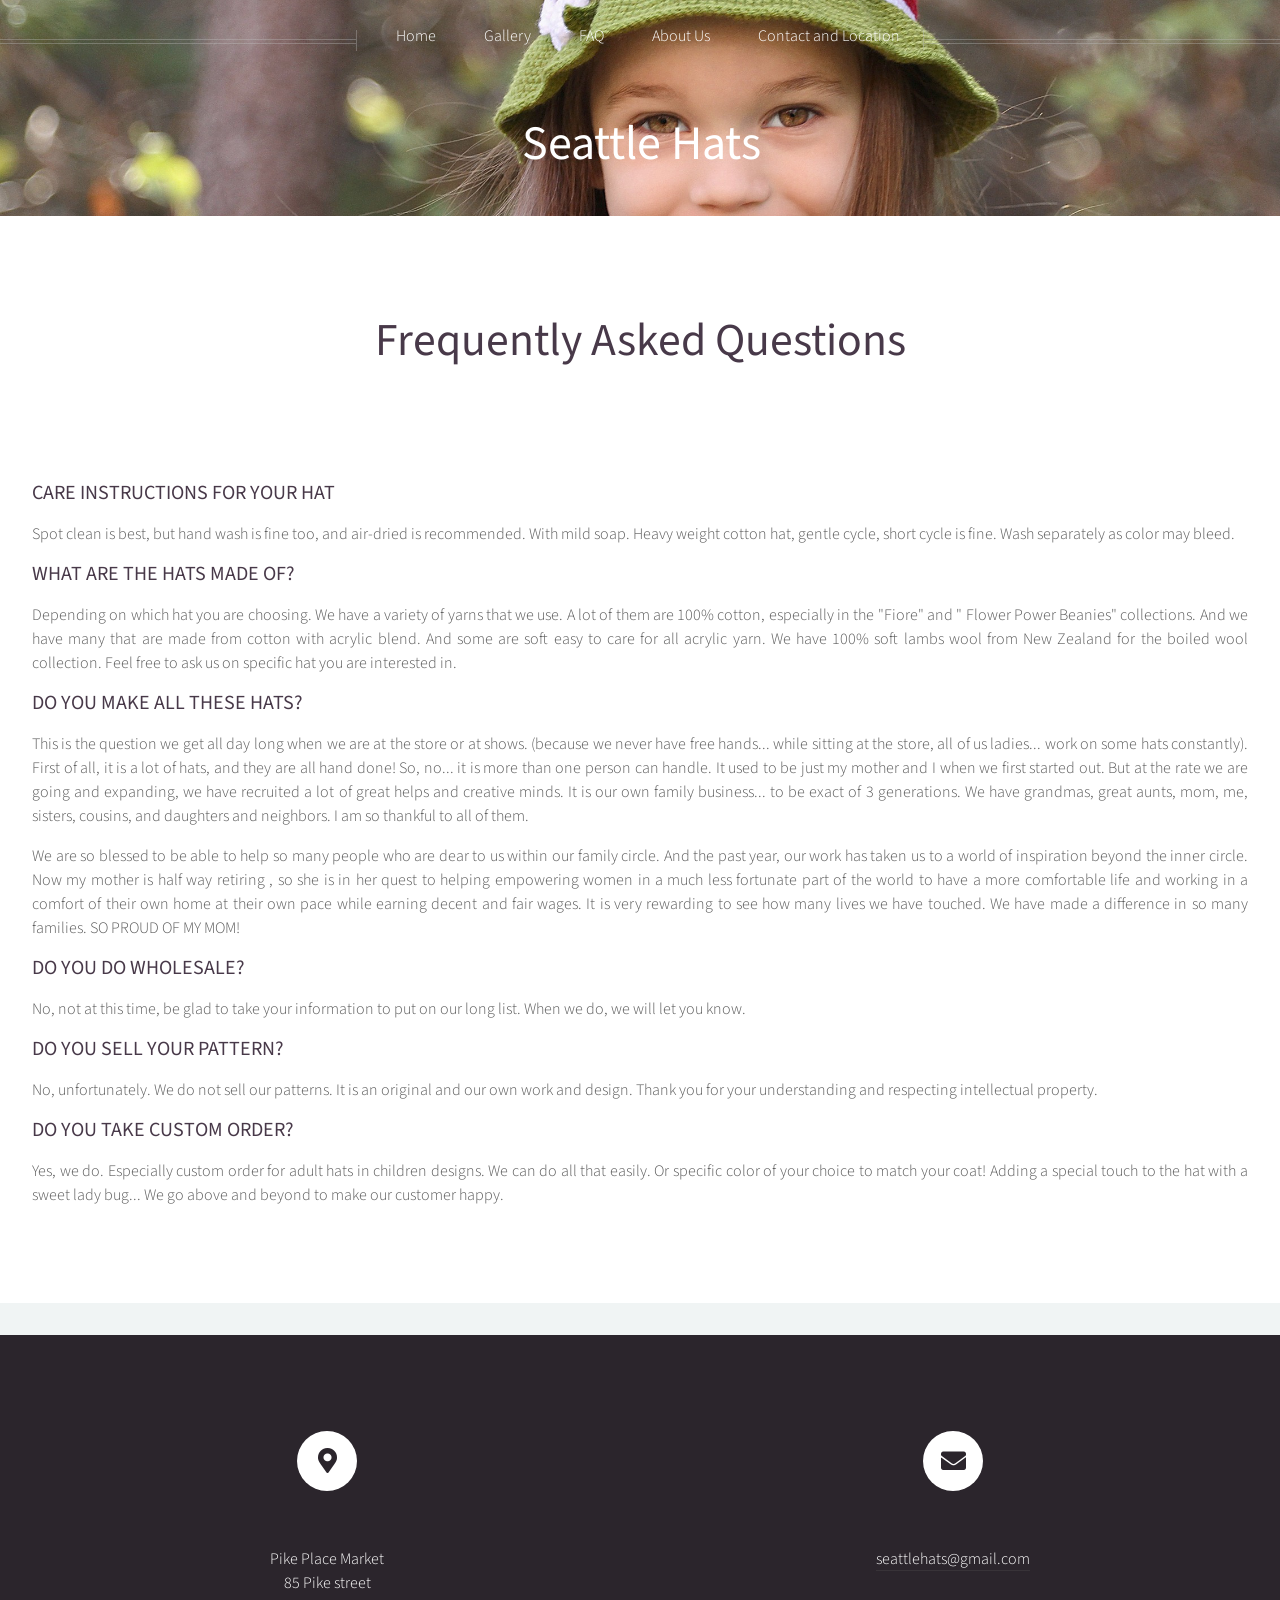
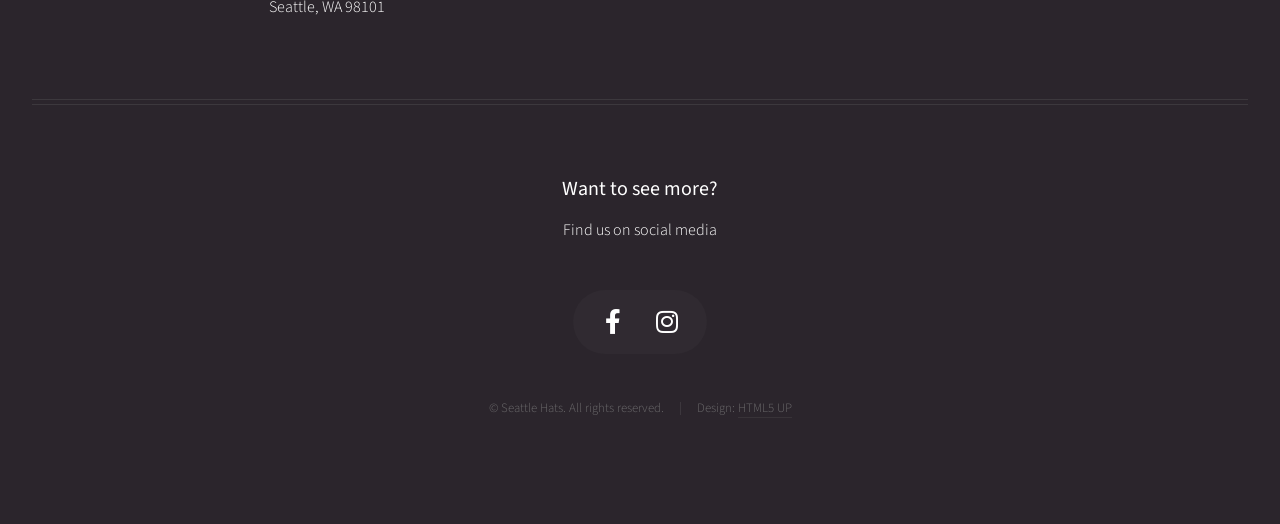
==== faq.html @ 7598eafd "New template" ====
<!DOCTYPE HTML>
<!--
	Helios by HTML5 UP
	html5up.net | @ajlkn
	Free for personal and commercial use under the CCA 3.0 license (html5up.net/license)
-->
<html>

<head>
	<title>Seattle Hats - FAQ</title>
	<meta charset="utf-8" />
	<meta name="viewport" content="width=device-width, initial-scale=1, user-scalable=no" />
	<link rel="stylesheet" href="assets/css/main.css" />
	<noscript>
		<link rel="stylesheet" href="assets/css/noscript.css" />
	</noscript>

	<!-- Facebook Open Graph -->
	<meta property="og:title" content="Seattle Hats" />
	<meta property="og:description"
		content="Small family-owned company that has specialized in crocheting since 1998. Each of our hats are hand made with much love and dedication." />
	<meta property="og:image" content="https://www.seattlehats.com/images/bac32f5ab15c0a27d87f4de7cf4391b8_fit.jpg" />
	<meta property="og:type" content="article" />
	<meta property="og:url" content="https://www.seattlehats.com/" />
</head>

<body class="no-sidebar is-preload">
	<div id="page-wrapper">

		<!-- Header -->
		<div id="header">

			<!-- Inner -->
			<div class="inner">
				<header>
					<h1><a href="index.html" id="logo">Seattle Hats</a></h1>
				</header>
			</div>

			<!-- Nav -->
			<nav id="nav">
				<ul>
					<li><a href="index.html">Home</a></li>
					<li><a href="index.html#gallery">Gallery</a></li>
					<li><a href="#">FAQ</a></li>
					<li><a href="index.html#about">About Us</a></li>
					<li><a href="index.html#contact">Contact and Location</a></li>
				</ul>
			</nav>

		</div>

		<!-- Main -->
		<div class="wrapper style1">

			<div class="container">
				<article id="main" class="special">
					<header>
						<h2><a href="#">Frequently Asked Questions</a></h2>
					</header>
					<a href="#" class="image featured"><img src="images/pic06.jpg" alt="" /></a>
					<section>
						<header>
							<h3>CARE INSTRUCTIONS FOR YOUR HAT</h3>
						</header>
						<p>
							Spot clean is best, but hand wash is fine too, and air-dried is recommended. With mild soap.
							Heavy weight cotton hat, gentle cycle, short cycle is fine. Wash separately as color may
							bleed.
						</p>

						<header>
							<h3>WHAT ARE THE HATS MADE OF?</h3>
						</header>
						<p>
							Depending on which hat you are choosing. We have a variety of yarns that we use. A lot of
							them are 100% cotton, especially in the "Fiore" and " Flower Power Beanies" collections. And
							we have many that are made from cotton with acrylic blend. And some are soft easy to care
							for all acrylic yarn. We have 100% soft lambs wool from New Zealand for the boiled wool
							collection. Feel free to ask us on specific hat you are interested in.
						</p>

						<header>
							<h3>
								DO YOU MAKE ALL THESE HATS?
							</h3>
						</header>
						<p>
							This is the question we get all day long when we are at the store or at shows. (because
							we never have free hands... while sitting at the store, all of us ladies... work on some
							hats constantly). First of all, it is a lot of hats, and they are all hand done! So,
							no... it is more than one person can handle. It used to be just my mother and I when we
							first started out. But at the rate we are going and expanding, we have recruited a lot
							of great helps and creative minds. It is our own family business... to be exact of 3
							generations. We have grandmas, great aunts, mom, me, sisters, cousins, and daughters and
							neighbors. I am so thankful to all of them.
						</p><p>
							We are so blessed to be able to help so many people who are dear to us within our family
							circle. And the past year, our work has taken us to a world of inspiration beyond the
							inner circle. Now my mother is half way retiring , so she is in her quest to helping
							empowering women in a much less fortunate part of the world to have a more comfortable
							life and working in a comfort of their own home at their own pace while earning decent
							and fair wages. It is very rewarding to see how many lives we have touched. We have made
							a difference in so many families. SO PROUD OF MY MOM!
						</p>

						<header>
							<h3>

								DO YOU DO WHOLESALE?
							</h3>
						</header>
						<p>
							No, not at this time, be glad to take your information to put on our long list. When
							we do, we will let you know.
						</p>

						<header>
							<h3>
								DO YOU SELL YOUR PATTERN?
							</h3>
						</header>
						<p>
							No, unfortunately. We do not sell our patterns. It is an original and our own
							work and design. Thank you for your understanding and respecting intellectual
							property.
						</p>

						<header>
							<h3>
								DO YOU TAKE CUSTOM ORDER?
							</h3>
						</header>
						<p>
							Yes, we do. Especially custom order for adult hats in children designs. We
							can do all that easily. Or specific color of your choice to match your coat!
							Adding a special touch to the hat with a sweet lady bug... We go above and
							beyond to make our customer happy.
						</p>
					</section>
				</article>
			</div>
		</div>

		<!-- Footer -->
				<div id="footer">
					<div class="container" id="contact">

						<div class="row">

							<!-- Tweets -->
								<section class="col-6 col-12-mobile">
									<header>
										<h2 class="icon solid fa-map-marker-alt circled"><span class="label">Location</span></h2>
									</header>
									<div style="text-align: center;">Pike Place Market<br/>
									85 Pike street<br/>
									Seattle, WA 98101</div>
								</section>

							<!-- Posts -->
								<section class="col-6 col-12-mobile">
									<header>
										<h2 class="icon solid fa-envelope circled"><span class="label">Email</span></h2>
									</header>
									<div style="text-align: center;"><a href="mailto:seattlehats@gmail.com">seattlehats@gmail.com</a></div>
								</section>


						</div>
						<hr />
						<div class="row">
							<div class="col-12">

								<!-- Contact -->
									<section class="contact">
										<header>
											<h3>Want to see more?</h3>
										</header>
										<p>Find us on social media</p>
										<ul class="icons">
											<li><a href="https://www.facebook.com/seattlehats" target="_blank" class="icon brands fa-facebook-f"><span class="label">Facebook</span></a></li>
											<li><a href="https://www.instagram.com/seattlehats" target="_blank" class="icon brands fa-instagram"><span class="label">Instagram</span></a></li>
										</ul>
									</section>

								<!-- Copyright -->
									<div class="copyright">
										<ul class="menu">
											<li>&copy; Seattle Hats. All rights reserved.</li><li>Design: <a href="http://html5up.net">HTML5 UP</a></li>
										</ul>
									</div>

							</div>

						</div>
					</div>
				</div>
	</div>

	<!-- Scripts -->
	<script src="assets/js/jquery.min.js"></script>
	<script src="assets/js/jquery.dropotron.min.js"></script>
	<script src="assets/js/jquery.scrolly.min.js"></script>
	<script src="assets/js/jquery.scrollex.min.js"></script>
	<script src="assets/js/browser.min.js"></script>
	<script src="assets/js/breakpoints.min.js"></script>
	<script src="assets/js/util.js"></script>
	<script src="assets/js/main.js"></script>

</body>

</html>
---- assets/css/main.css ----
@import url("https://fonts.googleapis.com/css?family=Source+Sans+Pro:300,300italic,400,400italic,600");
@import url("fontawesome-all.min.css");

/*
	Helios by HTML5 UP
	html5up.net | @ajlkn
	Free for personal and commercial use under the CCA 3.0 license (html5up.net/license)
*/

html, body, div, span, applet, object,
iframe, h1, h2, h3, h4, h5, h6, p, blockquote,
pre, a, abbr, acronym, address, big, cite,
code, del, dfn, em, img, ins, kbd, q, s, samp,
small, strike, strong, sub, sup, tt, var, b,
u, i, center, dl, dt, dd, ol, ul, li, fieldset,
form, label, legend, table, caption, tbody,
tfoot, thead, tr, th, td, article, aside,
canvas, details, embed, figure, figcaption,
footer, header, hgroup, menu, nav, output, ruby,
section, summary, time, mark, audio, video {
	margin: 0;
	padding: 0;
	border: 0;
	font-size: 100%;
	font: inherit;
	vertical-align: baseline;}

article, aside, details, figcaption, figure,
footer, header, hgroup, menu, nav, section {
	display: block;}

body {
	line-height: 1;
}

ol, ul {
	list-style: none;
}

blockquote, q {
	quotes: none;
}

	blockquote:before, blockquote:after, q:before, q:after {
		content: '';
		content: none;
	}

table {
	border-collapse: collapse;
	border-spacing: 0;
}

body {
	-webkit-text-size-adjust: none;
}

mark {
	background-color: transparent;
	color: inherit;
}

input::-moz-focus-inner {
	border: 0;
	padding: 0;
}

input, select, textarea {
	-moz-appearance: none;
	-webkit-appearance: none;
	-ms-appearance: none;
	appearance: none;
}

/* Basic */

	html {
		box-sizing: border-box;
	}

	*, *:before, *:after {
		box-sizing: inherit;
	}

	body {
		background: #f0f4f4;
		color: #5b5b5b;
		font-size: 15pt;
		line-height: 1.85em;
		font-family: 'Source Sans Pro', sans-serif;
		font-weight: 300;
	}

		body.is-preload *, body.is-preload *:before, body.is-preload *:after {
			-moz-animation: none !important;
			-webkit-animation: none !important;
			-ms-animation: none !important;
			animation: none !important;
			-moz-transition: none !important;
			-webkit-transition: none !important;
			-ms-transition: none !important;
			transition: none !important;
		}

	input, textarea, select {
		font-size: 15pt;
		line-height: 1.85em;
		font-family: 'Source Sans Pro', sans-serif;
		font-weight: 300;
	}

	h1, h2, h3, h4, h5, h6 {
		font-weight: 400;
		color: #483949;
		line-height: 1.25em;
	}

	h1 a, h2 a, h3 a, h4 a, h5 a, h6 a {
		color: inherit;
		text-decoration: none;
		border-bottom-color: transparent;
	}

	h1 strong, h2 strong, h3 strong, h4 strong, h5 strong, h6 strong {
		font-weight: 600;
	}

	h2 {
		font-size: 2.85em;
	}

	h3 {
		font-size: 1.25em;
	}

	h4 {
		font-size: 1em;
		margin: 0 0 0.25em 0;
	}

	strong, b {
		font-weight: 400;
		color: #483949;
	}

	em, i {
		font-style: italic;
	}

	a {
		color: inherit;
		border-bottom: solid 1px rgba(128, 128, 128, 0.15);
		text-decoration: none;
		-moz-transition: background-color 0.35s ease-in-out, color 0.35s ease-in-out, border-bottom-color 0.35s ease-in-out;
		-webkit-transition: background-color 0.35s ease-in-out, color 0.35s ease-in-out, border-bottom-color 0.35s ease-in-out;
		-ms-transition: background-color 0.35s ease-in-out, color 0.35s ease-in-out, border-bottom-color 0.35s ease-in-out;
		transition: background-color 0.35s ease-in-out, color 0.35s ease-in-out, border-bottom-color 0.35s ease-in-out;
	}

		a:hover {
			color: #ef8376;
			border-bottom-color: transparent;
		}

	sub {
		position: relative;
		top: 0.5em;
		font-size: 0.8em;
	}

	sup {
		position: relative;
		top: -0.5em;
		font-size: 0.8em;
	}

	blockquote {
		border-left: solid 0.5em #ddd;
		padding: 1em 0 1em 2em;
		font-style: italic;
	}

	p, ul, ol, dl, table {
		margin-bottom: 1em;
	}

	p {
		text-align: justify;
	}

	br.clear {
		clear: both;
	}

	hr {
		position: relative;
		display: block;
		border: 0;
		top: 4.5em;
		margin-bottom: 9em;
		height: 6px;
		border-top: solid 1px rgba(128, 128, 128, 0.2);
		border-bottom: solid 1px rgba(128, 128, 128, 0.2);
	}

		hr:before, hr:after {
			content: '';
			position: absolute;
			top: -8px;
			display: block;
			width: 1px;
			height: 21px;
			background: rgba(128, 128, 128, 0.2);
		}

		hr:before {
			left: -1px;
		}

		hr:after {
			right: -1px;
		}

	.timestamp {
		color: rgba(128, 128, 128, 0.75);
		font-size: 0.8em;
	}

/* Container */

	.container {
		margin: 0 auto;
		max-width: 100%;
		width: 1400px;
	}

		@media screen and (max-width: 1680px) {

			.container {
				width: 1200px;
			}

		}

		@media screen and (max-width: 1280px) {

			.container {
				width: 100%;
			}

		}

		@media screen and (max-width: 960px) {

			.container {
				width: 100%;
			}

		}

		@media screen and (max-width: 840px) {

			.container {
				width: 100%;
			}

		}

		@media screen and (max-width: 736px) {

			.container {
				width: 100%;
			}

		}

/* Row */

	.row {
		display: flex;
		flex-wrap: wrap;
		box-sizing: border-box;
		align-items: stretch;
	}

		.row > * {
			box-sizing: border-box;
		}

		.row.gtr-uniform > * > :last-child {
			margin-bottom: 0;
		}

		.row.aln-left {
			justify-content: flex-start;
		}

		.row.aln-center {
			justify-content: center;
		}

		.row.aln-right {
			justify-content: flex-end;
		}

		.row.aln-top {
			align-items: flex-start;
		}

		.row.aln-middle {
			align-items: center;
		}

		.row.aln-bottom {
			align-items: flex-end;
		}

		.row > .imp {
			order: -1;
		}

		.row > .col-1 {
			width: 8.33333%;
		}

		.row > .off-1 {
			margin-left: 8.33333%;
		}

		.row > .col-2 {
			width: 16.66667%;
		}

		.row > .off-2 {
			margin-left: 16.66667%;
		}

		.row > .col-3 {
			width: 25%;
		}

		.row > .off-3 {
			margin-left: 25%;
		}

		.row > .col-4 {
			width: 33.33333%;
		}

		.row > .off-4 {
			margin-left: 33.33333%;
		}

		.row > .col-5 {
			width: 41.66667%;
		}

		.row > .off-5 {
			margin-left: 41.66667%;
		}

		.row > .col-6 {
			width: 50%;
		}

		.row > .off-6 {
			margin-left: 50%;
		}

		.row > .col-7 {
			width: 58.33333%;
		}

		.row > .off-7 {
			margin-left: 58.33333%;
		}

		.row > .col-8 {
			width: 66.66667%;
		}

		.row > .off-8 {
			margin-left: 66.66667%;
		}

		.row > .col-9 {
			width: 75%;
		}

		.row > .off-9 {
			margin-left: 75%;
		}

		.row > .col-10 {
			width: 83.33333%;
		}

		.row > .off-10 {
			margin-left: 83.33333%;
		}

		.row > .col-11 {
			width: 91.66667%;
		}

		.row > .off-11 {
			margin-left: 91.66667%;
		}

		.row > .col-12 {
			width: 100%;
		}

		.row > .off-12 {
			margin-left: 100%;
		}

		.row.gtr-0 {
			margin-top: 0px;
			margin-left: 0px;
		}

			.row.gtr-0 > * {
				padding: 0px 0 0 0px;
			}

			.row.gtr-0.gtr-uniform {
				margin-top: 0px;
			}

				.row.gtr-0.gtr-uniform > * {
					padding-top: 0px;
				}

		.row.gtr-25 {
			margin-top: -10px;
			margin-left: -10px;
		}

			.row.gtr-25 > * {
				padding: 10px 0 0 10px;
			}

			.row.gtr-25.gtr-uniform {
				margin-top: -10px;
			}

				.row.gtr-25.gtr-uniform > * {
					padding-top: 10px;
				}

		.row.gtr-50 {
			margin-top: -20px;
			margin-left: -20px;
		}

			.row.gtr-50 > * {
				padding: 20px 0 0 20px;
			}

			.row.gtr-50.gtr-uniform {
				margin-top: -20px;
			}

				.row.gtr-50.gtr-uniform > * {
					padding-top: 20px;
				}

		.row {
			margin-top: -40px;
			margin-left: -40px;
		}

			.row > * {
				padding: 40px 0 0 40px;
			}

			.row.gtr-uniform {
				margin-top: -40px;
			}

				.row.gtr-uniform > * {
					padding-top: 40px;
				}

		.row.gtr-150 {
			margin-top: -60px;
			margin-left: -60px;
		}

			.row.gtr-150 > * {
				padding: 60px 0 0 60px;
			}

			.row.gtr-150.gtr-uniform {
				margin-top: -60px;
			}

				.row.gtr-150.gtr-uniform > * {
					padding-top: 60px;
				}

		.row.gtr-200 {
			margin-top: -80px;
			margin-left: -80px;
		}

			.row.gtr-200 > * {
				padding: 80px 0 0 80px;
			}

			.row.gtr-200.gtr-uniform {
				margin-top: -80px;
			}

				.row.gtr-200.gtr-uniform > * {
					padding-top: 80px;
				}

		@media screen and (max-width: 1680px) {

			.row {
				display: flex;
				flex-wrap: wrap;
				box-sizing: border-box;
				align-items: stretch;
			}

				.row > * {
					box-sizing: border-box;
				}

				.row.gtr-uniform > * > :last-child {
					margin-bottom: 0;
				}

				.row.aln-left {
					justify-content: flex-start;
				}

				.row.aln-center {
					justify-content: center;
				}

				.row.aln-right {
					justify-content: flex-end;
				}

				.row.aln-top {
					align-items: flex-start;
				}

				.row.aln-middle {
					align-items: center;
				}

				.row.aln-bottom {
					align-items: flex-end;
				}

				.row > .imp-wide {
					order: -1;
				}

				.row > .col-1-wide {
					width: 8.33333%;
				}

				.row > .off-1-wide {
					margin-left: 8.33333%;
				}

				.row > .col-2-wide {
					width: 16.66667%;
				}

				.row > .off-2-wide {
					margin-left: 16.66667%;
				}

				.row > .col-3-wide {
					width: 25%;
				}

				.row > .off-3-wide {
					margin-left: 25%;
				}

				.row > .col-4-wide {
					width: 33.33333%;
				}

				.row > .off-4-wide {
					margin-left: 33.33333%;
				}

				.row > .col-5-wide {
					width: 41.66667%;
				}

				.row > .off-5-wide {
					margin-left: 41.66667%;
				}

				.row > .col-6-wide {
					width: 50%;
				}

				.row > .off-6-wide {
					margin-left: 50%;
				}

				.row > .col-7-wide {
					width: 58.33333%;
				}

				.row > .off-7-wide {
					margin-left: 58.33333%;
				}

				.row > .col-8-wide {
					width: 66.66667%;
				}

				.row > .off-8-wide {
					margin-left: 66.66667%;
				}

				.row > .col-9-wide {
					width: 75%;
				}

				.row > .off-9-wide {
					margin-left: 75%;
				}

				.row > .col-10-wide {
					width: 83.33333%;
				}

				.row > .off-10-wide {
					margin-left: 83.33333%;
				}

				.row > .col-11-wide {
					width: 91.66667%;
				}

				.row > .off-11-wide {
					margin-left: 91.66667%;
				}

				.row > .col-12-wide {
					width: 100%;
				}

				.row > .off-12-wide {
					margin-left: 100%;
				}

				.row.gtr-0 {
					margin-top: 0px;
					margin-left: 0px;
				}

					.row.gtr-0 > * {
						padding: 0px 0 0 0px;
					}

					.row.gtr-0.gtr-uniform {
						margin-top: 0px;
					}

						.row.gtr-0.gtr-uniform > * {
							padding-top: 0px;
						}

				.row.gtr-25 {
					margin-top: -10px;
					margin-left: -10px;
				}

					.row.gtr-25 > * {
						padding: 10px 0 0 10px;
					}

					.row.gtr-25.gtr-uniform {
						margin-top: -10px;
					}

						.row.gtr-25.gtr-uniform > * {
							padding-top: 10px;
						}

				.row.gtr-50 {
					margin-top: -20px;
					margin-left: -20px;
				}

					.row.gtr-50 > * {
						padding: 20px 0 0 20px;
					}

					.row.gtr-50.gtr-uniform {
						margin-top: -20px;
					}

						.row.gtr-50.gtr-uniform > * {
							padding-top: 20px;
						}

				.row {
					margin-top: -40px;
					margin-left: -40px;
				}

					.row > * {
						padding: 40px 0 0 40px;
					}

					.row.gtr-uniform {
						margin-top: -40px;
					}

						.row.gtr-uniform > * {
							padding-top: 40px;
						}

				.row.gtr-150 {
					margin-top: -60px;
					margin-left: -60px;
				}

					.row.gtr-150 > * {
						padding: 60px 0 0 60px;
					}

					.row.gtr-150.gtr-uniform {
						margin-top: -60px;
					}

						.row.gtr-150.gtr-uniform > * {
							padding-top: 60px;
						}

				.row.gtr-200 {
					margin-top: -80px;
					margin-left: -80px;
				}

					.row.gtr-200 > * {
						padding: 80px 0 0 80px;
					}

					.row.gtr-200.gtr-uniform {
						margin-top: -80px;
					}

						.row.gtr-200.gtr-uniform > * {
							padding-top: 80px;
						}

		}

		@media screen and (max-width: 1280px) {

			.row {
				display: flex;
				flex-wrap: wrap;
				box-sizing: border-box;
				align-items: stretch;
			}

				.row > * {
					box-sizing: border-box;
				}

				.row.gtr-uniform > * > :last-child {
					margin-bottom: 0;
				}

				.row.aln-left {
					justify-content: flex-start;
				}

				.row.aln-center {
					justify-content: center;
				}

				.row.aln-right {
					justify-content: flex-end;
				}

				.row.aln-top {
					align-items: flex-start;
				}

				.row.aln-middle {
					align-items: center;
				}

				.row.aln-bottom {
					align-items: flex-end;
				}

				.row > .imp-normal {
					order: -1;
				}

				.row > .col-1-normal {
					width: 8.33333%;
				}

				.row > .off-1-normal {
					margin-left: 8.33333%;
				}

				.row > .col-2-normal {
					width: 16.66667%;
				}

				.row > .off-2-normal {
					margin-left: 16.66667%;
				}

				.row > .col-3-normal {
					width: 25%;
				}

				.row > .off-3-normal {
					margin-left: 25%;
				}

				.row > .col-4-normal {
					width: 33.33333%;
				}

				.row > .off-4-normal {
					margin-left: 33.33333%;
				}

				.row > .col-5-normal {
					width: 41.66667%;
				}

				.row > .off-5-normal {
					margin-left: 41.66667%;
				}

				.row > .col-6-normal {
					width: 50%;
				}

				.row > .off-6-normal {
					margin-left: 50%;
				}

				.row > .col-7-normal {
					width: 58.33333%;
				}

				.row > .off-7-normal {
					margin-left: 58.33333%;
				}

				.row > .col-8-normal {
					width: 66.66667%;
				}

				.row > .off-8-normal {
					margin-left: 66.66667%;
				}

				.row > .col-9-normal {
					width: 75%;
				}

				.row > .off-9-normal {
					margin-left: 75%;
				}

				.row > .col-10-normal {
					width: 83.33333%;
				}

				.row > .off-10-normal {
					margin-left: 83.33333%;
				}

				.row > .col-11-normal {
					width: 91.66667%;
				}

				.row > .off-11-normal {
					margin-left: 91.66667%;
				}

				.row > .col-12-normal {
					width: 100%;
				}

				.row > .off-12-normal {
					margin-left: 100%;
				}

				.row.gtr-0 {
					margin-top: 0px;
					margin-left: 0px;
				}

					.row.gtr-0 > * {
						padding: 0px 0 0 0px;
					}

					.row.gtr-0.gtr-uniform {
						margin-top: 0px;
					}

						.row.gtr-0.gtr-uniform > * {
							padding-top: 0px;
						}

				.row.gtr-25 {
					margin-top: -9px;
					margin-left: -9px;
				}

					.row.gtr-25 > * {
						padding: 9px 0 0 9px;
					}

					.row.gtr-25.gtr-uniform {
						margin-top: -9px;
					}

						.row.gtr-25.gtr-uniform > * {
							padding-top: 9px;
						}

				.row.gtr-50 {
					margin-top: -18px;
					margin-left: -18px;
				}

					.row.gtr-50 > * {
						padding: 18px 0 0 18px;
					}

					.row.gtr-50.gtr-uniform {
						margin-top: -18px;
					}

						.row.gtr-50.gtr-uniform > * {
							padding-top: 18px;
						}

				.row {
					margin-top: -36px;
					margin-left: -36px;
				}

					.row > * {
						padding: 36px 0 0 36px;
					}

					.row.gtr-uniform {
						margin-top: -36px;
					}

						.row.gtr-uniform > * {
							padding-top: 36px;
						}

				.row.gtr-150 {
					margin-top: -54px;
					margin-left: -54px;
				}

					.row.gtr-150 > * {
						padding: 54px 0 0 54px;
					}

					.row.gtr-150.gtr-uniform {
						margin-top: -54px;
					}

						.row.gtr-150.gtr-uniform > * {
							padding-top: 54px;
						}

				.row.gtr-200 {
					margin-top: -72px;
					margin-left: -72px;
				}

					.row.gtr-200 > * {
						padding: 72px 0 0 72px;
					}

					.row.gtr-200.gtr-uniform {
						margin-top: -72px;
					}

						.row.gtr-200.gtr-uniform > * {
							padding-top: 72px;
						}

		}

		@media screen and (max-width: 960px) {

			.row {
				display: flex;
				flex-wrap: wrap;
				box-sizing: border-box;
				align-items: stretch;
			}

				.row > * {
					box-sizing: border-box;
				}

				.row.gtr-uniform > * > :last-child {
					margin-bottom: 0;
				}

				.row.aln-left {
					justify-content: flex-start;
				}

				.row.aln-center {
					justify-content: center;
				}

				.row.aln-right {
					justify-content: flex-end;
				}

				.row.aln-top {
					align-items: flex-start;
				}

				.row.aln-middle {
					align-items: center;
				}

				.row.aln-bottom {
					align-items: flex-end;
				}

				.row > .imp-narrow {
					order: -1;
				}

				.row > .col-1-narrow {
					width: 8.33333%;
				}

				.row > .off-1-narrow {
					margin-left: 8.33333%;
				}

				.row > .col-2-narrow {
					width: 16.66667%;
				}

				.row > .off-2-narrow {
					margin-left: 16.66667%;
				}

				.row > .col-3-narrow {
					width: 25%;
				}

				.row > .off-3-narrow {
					margin-left: 25%;
				}

				.row > .col-4-narrow {
					width: 33.33333%;
				}

				.row > .off-4-narrow {
					margin-left: 33.33333%;
				}

				.row > .col-5-narrow {
					width: 41.66667%;
				}

				.row > .off-5-narrow {
					margin-left: 41.66667%;
				}

				.row > .col-6-narrow {
					width: 50%;
				}

				.row > .off-6-narrow {
					margin-left: 50%;
				}

				.row > .col-7-narrow {
					width: 58.33333%;
				}

				.row > .off-7-narrow {
					margin-left: 58.33333%;
				}

				.row > .col-8-narrow {
					width: 66.66667%;
				}

				.row > .off-8-narrow {
					margin-left: 66.66667%;
				}

				.row > .col-9-narrow {
					width: 75%;
				}

				.row > .off-9-narrow {
					margin-left: 75%;
				}

				.row > .col-10-narrow {
					width: 83.33333%;
				}

				.row > .off-10-narrow {
					margin-left: 83.33333%;
				}

				.row > .col-11-narrow {
					width: 91.66667%;
				}

				.row > .off-11-narrow {
					margin-left: 91.66667%;
				}

				.row > .col-12-narrow {
					width: 100%;
				}

				.row > .off-12-narrow {
					margin-left: 100%;
				}

				.row.gtr-0 {
					margin-top: 0px;
					margin-left: 0px;
				}

					.row.gtr-0 > * {
						padding: 0px 0 0 0px;
					}

					.row.gtr-0.gtr-uniform {
						margin-top: 0px;
					}

						.row.gtr-0.gtr-uniform > * {
							padding-top: 0px;
						}

				.row.gtr-25 {
					margin-top: -8px;
					margin-left: -8px;
				}

					.row.gtr-25 > * {
						padding: 8px 0 0 8px;
					}

					.row.gtr-25.gtr-uniform {
						margin-top: -8px;
					}

						.row.gtr-25.gtr-uniform > * {
							padding-top: 8px;
						}

				.row.gtr-50 {
					margin-top: -16px;
					margin-left: -16px;
				}

					.row.gtr-50 > * {
						padding: 16px 0 0 16px;
					}

					.row.gtr-50.gtr-uniform {
						margin-top: -16px;
					}

						.row.gtr-50.gtr-uniform > * {
							padding-top: 16px;
						}

				.row {
					margin-top: -32px;
					margin-left: -32px;
				}

					.row > * {
						padding: 32px 0 0 32px;
					}

					.row.gtr-uniform {
						margin-top: -32px;
					}

						.row.gtr-uniform > * {
							padding-top: 32px;
						}

				.row.gtr-150 {
					margin-top: -48px;
					margin-left: -48px;
				}

					.row.gtr-150 > * {
						padding: 48px 0 0 48px;
					}

					.row.gtr-150.gtr-uniform {
						margin-top: -48px;
					}

						.row.gtr-150.gtr-uniform > * {
							padding-top: 48px;
						}

				.row.gtr-200 {
					margin-top: -64px;
					margin-left: -64px;
				}

					.row.gtr-200 > * {
						padding: 64px 0 0 64px;
					}

					.row.gtr-200.gtr-uniform {
						margin-top: -64px;
					}

						.row.gtr-200.gtr-uniform > * {
							padding-top: 64px;
						}

		}

		@media screen and (max-width: 840px) {

			.row {
				display: flex;
				flex-wrap: wrap;
				box-sizing: border-box;
				align-items: stretch;
			}

				.row > * {
					box-sizing: border-box;
				}

				.row.gtr-uniform > * > :last-child {
					margin-bottom: 0;
				}

				.row.aln-left {
					justify-content: flex-start;
				}

				.row.aln-center {
					justify-content: center;
				}

				.row.aln-right {
					justify-content: flex-end;
				}

				.row.aln-top {
					align-items: flex-start;
				}

				.row.aln-middle {
					align-items: center;
				}

				.row.aln-bottom {
					align-items: flex-end;
				}

				.row > .imp-narrower {
					order: -1;
				}

				.row > .col-1-narrower {
					width: 8.33333%;
				}

				.row > .off-1-narrower {
					margin-left: 8.33333%;
				}

				.row > .col-2-narrower {
					width: 16.66667%;
				}

				.row > .off-2-narrower {
					margin-left: 16.66667%;
				}

				.row > .col-3-narrower {
					width: 25%;
				}

				.row > .off-3-narrower {
					margin-left: 25%;
				}

				.row > .col-4-narrower {
					width: 33.33333%;
				}

				.row > .off-4-narrower {
					margin-left: 33.33333%;
				}

				.row > .col-5-narrower {
					width: 41.66667%;
				}

				.row > .off-5-narrower {
					margin-left: 41.66667%;
				}

				.row > .col-6-narrower {
					width: 50%;
				}

				.row > .off-6-narrower {
					margin-left: 50%;
				}

				.row > .col-7-narrower {
					width: 58.33333%;
				}

				.row > .off-7-narrower {
					margin-left: 58.33333%;
				}

				.row > .col-8-narrower {
					width: 66.66667%;
				}

				.row > .off-8-narrower {
					margin-left: 66.66667%;
				}

				.row > .col-9-narrower {
					width: 75%;
				}

				.row > .off-9-narrower {
					margin-left: 75%;
				}

				.row > .col-10-narrower {
					width: 83.33333%;
				}

				.row > .off-10-narrower {
					margin-left: 83.33333%;
				}

				.row > .col-11-narrower {
					width: 91.66667%;
				}

				.row > .off-11-narrower {
					margin-left: 91.66667%;
				}

				.row > .col-12-narrower {
					width: 100%;
				}

				.row > .off-12-narrower {
					margin-left: 100%;
				}

				.row.gtr-0 {
					margin-top: 0px;
					margin-left: 0px;
				}

					.row.gtr-0 > * {
						padding: 0px 0 0 0px;
					}

					.row.gtr-0.gtr-uniform {
						margin-top: 0px;
					}

						.row.gtr-0.gtr-uniform > * {
							padding-top: 0px;
						}

				.row.gtr-25 {
					margin-top: -8px;
					margin-left: -8px;
				}

					.row.gtr-25 > * {
						padding: 8px 0 0 8px;
					}

					.row.gtr-25.gtr-uniform {
						margin-top: -8px;
					}

						.row.gtr-25.gtr-uniform > * {
							padding-top: 8px;
						}

				.row.gtr-50 {
					margin-top: -16px;
					margin-left: -16px;
				}

					.row.gtr-50 > * {
						padding: 16px 0 0 16px;
					}

					.row.gtr-50.gtr-uniform {
						margin-top: -16px;
					}

						.row.gtr-50.gtr-uniform > * {
							padding-top: 16px;
						}

				.row {
					margin-top: -32px;
					margin-left: -32px;
				}

					.row > * {
						padding: 32px 0 0 32px;
					}

					.row.gtr-uniform {
						margin-top: -32px;
					}

						.row.gtr-uniform > * {
							padding-top: 32px;
						}

				.row.gtr-150 {
					margin-top: -48px;
					margin-left: -48px;
				}

					.row.gtr-150 > * {
						padding: 48px 0 0 48px;
					}

					.row.gtr-150.gtr-uniform {
						margin-top: -48px;
					}

						.row.gtr-150.gtr-uniform > * {
							padding-top: 48px;
						}

				.row.gtr-200 {
					margin-top: -64px;
					margin-left: -64px;
				}

					.row.gtr-200 > * {
						padding: 64px 0 0 64px;
					}

					.row.gtr-200.gtr-uniform {
						margin-top: -64px;
					}

						.row.gtr-200.gtr-uniform > * {
							padding-top: 64px;
						}

		}

		@media screen and (max-width: 736px) {

			.row {
				display: flex;
				flex-wrap: wrap;
				box-sizing: border-box;
				align-items: stretch;
			}

				.row > * {
					box-sizing: border-box;
				}

				.row.gtr-uniform > * > :last-child {
					margin-bottom: 0;
				}

				.row.aln-left {
					justify-content: flex-start;
				}

				.row.aln-center {
					justify-content: center;
				}

				.row.aln-right {
					justify-content: flex-end;
				}

				.row.aln-top {
					align-items: flex-start;
				}

				.row.aln-middle {
					align-items: center;
				}

				.row.aln-bottom {
					align-items: flex-end;
				}

				.row > .imp-mobile {
					order: -1;
				}

				.row > .col-1-mobile {
					width: 8.33333%;
				}

				.row > .off-1-mobile {
					margin-left: 8.33333%;
				}

				.row > .col-2-mobile {
					width: 16.66667%;
				}

				.row > .off-2-mobile {
					margin-left: 16.66667%;
				}

				.row > .col-3-mobile {
					width: 25%;
				}

				.row > .off-3-mobile {
					margin-left: 25%;
				}

				.row > .col-4-mobile {
					width: 33.33333%;
				}

				.row > .off-4-mobile {
					margin-left: 33.33333%;
				}

				.row > .col-5-mobile {
					width: 41.66667%;
				}

				.row > .off-5-mobile {
					margin-left: 41.66667%;
				}

				.row > .col-6-mobile {
					width: 50%;
				}

				.row > .off-6-mobile {
					margin-left: 50%;
				}

				.row > .col-7-mobile {
					width: 58.33333%;
				}

				.row > .off-7-mobile {
					margin-left: 58.33333%;
				}

				.row > .col-8-mobile {
					width: 66.66667%;
				}

				.row > .off-8-mobile {
					margin-left: 66.66667%;
				}

				.row > .col-9-mobile {
					width: 75%;
				}

				.row > .off-9-mobile {
					margin-left: 75%;
				}

				.row > .col-10-mobile {
					width: 83.33333%;
				}

				.row > .off-10-mobile {
					margin-left: 83.33333%;
				}

				.row > .col-11-mobile {
					width: 91.66667%;
				}

				.row > .off-11-mobile {
					margin-left: 91.66667%;
				}

				.row > .col-12-mobile {
					width: 100%;
				}

				.row > .off-12-mobile {
					margin-left: 100%;
				}

				.row.gtr-0 {
					margin-top: 0px;
					margin-left: 0px;
				}

					.row.gtr-0 > * {
						padding: 0px 0 0 0px;
					}

					.row.gtr-0.gtr-uniform {
						margin-top: 0px;
					}

						.row.gtr-0.gtr-uniform > * {
							padding-top: 0px;
						}

				.row.gtr-25 {
					margin-top: -5px;
					margin-left: -5px;
				}

					.row.gtr-25 > * {
						padding: 5px 0 0 5px;
					}

					.row.gtr-25.gtr-uniform {
						margin-top: -5px;
					}

						.row.gtr-25.gtr-uniform > * {
							padding-top: 5px;
						}

				.row.gtr-50 {
					margin-top: -10px;
					margin-left: -10px;
				}

					.row.gtr-50 > * {
						padding: 10px 0 0 10px;
					}

					.row.gtr-50.gtr-uniform {
						margin-top: -10px;
					}

						.row.gtr-50.gtr-uniform > * {
							padding-top: 10px;
						}

				.row {
					margin-top: -20px;
					margin-left: -20px;
				}

					.row > * {
						padding: 20px 0 0 20px;
					}

					.row.gtr-uniform {
						margin-top: -20px;
					}

						.row.gtr-uniform > * {
							padding-top: 20px;
						}

				.row.gtr-150 {
					margin-top: -30px;
					margin-left: -30px;
				}

					.row.gtr-150 > * {
						padding: 30px 0 0 30px;
					}

					.row.gtr-150.gtr-uniform {
						margin-top: -30px;
					}

						.row.gtr-150.gtr-uniform > * {
							padding-top: 30px;
						}

				.row.gtr-200 {
					margin-top: -40px;
					margin-left: -40px;
				}

					.row.gtr-200 > * {
						padding: 40px 0 0 40px;
					}

					.row.gtr-200.gtr-uniform {
						margin-top: -40px;
					}

						.row.gtr-200.gtr-uniform > * {
							padding-top: 40px;
						}

		}

/* Sections/Article */

	section, article {
		margin-bottom: 3em;
	}

		section > :last-child, section:last-child, article > :last-child, article:last-child {
			margin-bottom: 0;
		}

		section.special > header, section.special > footer, article.special > header, article.special > footer {
			text-align: center;
		}

	.row > section, .row > article {
		margin-bottom: 0;
	}

	header {
		margin: 0 0 1em 0;
	}

		header > p {
			display: block;
			font-size: 1.5em;
			margin: 1em 0 2em 0;
			line-height: 1.5em;
			text-align: inherit;
		}

	footer {
		margin: 2.5em 0 0 0;
	}

/* Image */

	.image {
		position: relative;
		display: inline-block;
		border: 0;
		outline: 0;
	}

		.image img {
			display: block;
			width: 100%;
		}

		.image.fit {
			display: block;
			width: 100%;
		}

		.image.featured {
			display: block;
			width: 100%;
			margin: 0 0 4em 0;
		}

		.image.left {
			float: left;
			margin: 0 2em 2em 0;
		}

		.image.centered {
			display: block;
			margin: 0 0 2em 0;
		}

			.image.centered img {
				margin: 0 auto;
				width: auto;
			}

/* List */

	ul {
		list-style: disc;
		padding-left: 1em;
	}

		ul li {
			padding-left: 0.5em;
		}

	ol {
		list-style: decimal;
		padding-left: 1.25em;
	}

		ol li {
			padding-left: 0.25em;
		}

/* Actions */

	ul.actions {
		margin: 3em 0 0 0;
		list-style: none;
		padding-left: 0;
	}

		form ul.actions {
			margin-top: 0;
		}

		ul.actions li {
			display: inline-block;
			margin: 0 0.75em 0 0.75em;
			padding-left: 0;
		}

			ul.actions li:first-child {
				margin-left: 0;
			}

			ul.actions li:last-child {
				margin-right: 0;
			}

/* Divided */

	ul.divided {
		list-style: none;
		padding-left: 0;
	}

		ul.divided li {
			border-top: solid 1px rgba(128, 128, 128, 0.2);
			padding-top: 1.5em;
			margin-top: 1.5em;
			padding-left: 0;
		}

			ul.divided li:first-child {
				border-top: 0;
				padding-top: 0;
				margin-top: 0;
			}

/* Menu */

	ul.menu {
		height: 1em;
		line-height: 1em;
		list-style: none;
		padding-left: 0;
	}

		ul.menu li {
			display: inline-block;
			border-left: solid 1px rgba(128, 128, 128, 0.2);
			padding-left: 1.25em;
			margin-left: 1.25em;
		}

			ul.menu li:first-child {
				border-left: 0;
				padding-left: 0;
				margin-left: 0;
			}

/* Icons */

	ul.icons {
		position: relative;
		background: rgba(128, 128, 128, 0.05);
		border-radius: 4em;
		display: inline-block;
		padding: 0.35em 0.75em 0.35em 0.75em;
		font-size: 1.25em;
		cursor: default;
		list-style: none;
	}

		ul.icons li {
			display: inline-block;
			padding-left: 0;
		}

			ul.icons li a {
				display: inline-block;
				background: none;
				width: 2.5em;
				height: 2.5em;
				line-height: 2.5em;
				text-align: center;
				border-radius: 100%;
				border: 0;
				color: inherit;
			}

				ul.icons li a:hover {
					color: #ef8376;
				}

/* Form */

	form label {
		display: block;
		font-weight: 400;
		color: #483949;
		margin: 0 0 1em 0;
	}

	form input[type="text"],
	form input[type="email"],
	form input[type="password"],
	form select,
	form textarea {
		-webkit-appearance: none;
		display: block;
		border: 0;
		background: #fafafa;
		width: 100%;
		border-radius: 0.5em;
		border: solid 1px #E5E5E5;
		padding: 1em;
		-moz-transition: background-color 0.35s ease-in-out, border-color 0.35s ease-in-out;
		-webkit-transition: background-color 0.35s ease-in-out, border-color 0.35s ease-in-out;
		-ms-transition: background-color 0.35s ease-in-out, border-color 0.35s ease-in-out;
		transition: background-color 0.35s ease-in-out, border-color 0.35s ease-in-out;
	}

		form input[type="text"]:focus,
		form input[type="email"]:focus,
		form input[type="password"]:focus,
		form select:focus,
		form textarea:focus {
			background: #fff;
			border-color: #df7366;
		}

	form input[type="text"],
	form input[type="email"],
	form input[type="password"],
	form select {
		line-height: 1em;
	}

	form textarea {
		min-height: 9em;
	}

	form ::-webkit-input-placeholder {
		color: #555 !important;
	}

	form :-moz-placeholder {
		color: #555 !important;
	}

	form ::-moz-placeholder {
		color: #555 !important;
	}

	form :-ms-input-placeholder {
		color: #555 !important;
	}

	form ::-moz-focus-inner {
		border: 0;
	}

/* Table */

	table {
		width: 100%;
	}

		table.default {
			width: 100%;
		}

			table.default tbody tr {
				border-top: solid 1px #e5e5e5;
			}

				table.default tbody tr:first-child {
					border-top: 0;
				}

				table.default tbody tr:nth-child(2n+1) {
					background: #fafafa;
				}

			table.default td {
				padding: 0.5em 1em 0.5em 1em;
			}

			table.default th {
				text-align: left;
				font-weight: 400;
				padding: 0.5em 1em 0.5em 1em;
			}

			table.default thead {
				border-bottom: solid 2px #e5e5e5;
			}

			table.default tfoot {
				border-top: solid 2px #e5e5e5;
			}

/* Button */

	input[type="button"],
	input[type="submit"],
	input[type="reset"],
	button,
	.button {
		position: relative;
		display: inline-block;
		background: #df7366;
		color: #fff;
		text-align: center;
		border-radius: 0.5em;
		text-decoration: none;
		padding: 0.65em 3em 0.65em 3em;
		border: 0;
		cursor: pointer;
		outline: 0;
		font-weight: 300;
		-moz-transition: background-color 0.35s ease-in-out, color 0.35s ease-in-out, border-bottom-color 0.35s ease-in-out;
		-webkit-transition: background-color 0.35s ease-in-out, color 0.35s ease-in-out, border-bottom-color 0.35s ease-in-out;
		-ms-transition: background-color 0.35s ease-in-out, color 0.35s ease-in-out, border-bottom-color 0.35s ease-in-out;
		transition: background-color 0.35s ease-in-out, color 0.35s ease-in-out, border-bottom-color 0.35s ease-in-out;
	}

		input[type="button"]:hover,
		input[type="submit"]:hover,
		input[type="reset"]:hover,
		button:hover,
		.button:hover {
			color: #fff;
			background: #ef8376;
		}

		input[type="button"].alt,
		input[type="submit"].alt,
		input[type="reset"].alt,
		button.alt,
		.button.alt {
			background: #2B252C;
		}

			input[type="button"].alt:hover,
			input[type="submit"].alt:hover,
			input[type="reset"].alt:hover,
			button.alt:hover,
			.button.alt:hover {
				background: #3B353C;
			}

/* Post */

	.post.stub {
		text-align: center;
	}

		.post.stub header {
			margin: 0;
		}

/* Icons */

	.icon {
		text-decoration: none;
		text-decoration: none;
	}

		.icon:before {
			-moz-osx-font-smoothing: grayscale;
			-webkit-font-smoothing: antialiased;
			display: inline-block;
			font-style: normal;
			font-variant: normal;
			text-rendering: auto;
			line-height: 1;
			text-transform: none !important;
			font-family: 'Font Awesome 5 Free';
			font-weight: 400;
		}

		.icon:before {
			line-height: inherit;
			font-size: 1.25em;
		}

		.icon > .label {
			display: none;
		}

		.icon.solid:before {
			font-weight: 900;
		}

		.icon.brands:before {
			font-family: 'Font Awesome 5 Brands';
		}

		.icon.circled {
			position: relative;
			display: inline-block;
			background: #2b252c;
			color: #fff;
			border-radius: 100%;
			width: 3em;
			height: 3em;
			line-height: 3em;
			text-align: center;
			font-size: 1.25em;
		}

			header .icon.circled {
				margin: 0 0 2em 0;
			}

/* Wrapper */

	.wrapper {
		background: #fff;
		margin: 0 0 2em 0;
		padding: 6em 0 6em 0;
	}

		.wrapper.style2 {
			padding-top: 0;
		}

/* Header */

	#header {
		position: relative;
		background-image: url("../../images/header.jpg");
		background-size: cover;
		background-position: center center;
		background-attachment: fixed;
		color: #fff;
		text-align: center;
		padding: 7.5em 0 2em 0;
		cursor: default;
	}

		#header:before {
			content: '';
			display: inline-block;
			vertical-align: middle;
			height: 100%;
		}

		#header .inner {
			position: relative;
			z-index: 1;
			margin: 0;
			display: inline-block;
			vertical-align: middle;
		}

		#header header {
			display: inline-block;
		}

			#header header > p {
				font-size: 1.25em;
				margin: 0;
			}

		#header h1 {
			color: #fff;
			font-size: 3em;
			line-height: 1em;
		}

			#header h1 a {
				color: inherit;
			}

		#header .button {
			display: inline-block;
			border-radius: 100%;
			width: 4.5em;
			height: 4.5em;
			line-height: 4.5em;
			text-align: center;
			font-size: 1.25em;
			padding: 0;
		}

		#header hr {
			top: 1.5em;
			margin-bottom: 3em;
			border-bottom-color: rgba(192, 192, 192, 0.35);
			box-shadow: inset 0 1px 0 0 rgba(192, 192, 192, 0.35);
		}

			#header hr:before, #header hr:after {
				background: rgba(192, 192, 192, 0.35);
			}

		#header footer {
			margin: 1em 0 0 0;
		}

	body.homepage #header {
		height: 100vh;
		min-height: 40em;
	}

		body.homepage #header h1 {
			font-size: 4em;
		}

		body.homepage #header:after {
			content: '';
			background: #1C0920;
			display: block;
			position: absolute;
			left: 0;
			top: 0;
			width: 100%;
			height: 100%;
			opacity: 0;
			-moz-transition: opacity 2.5s ease-in-out;
			-webkit-transition: opacity 2.5s ease-in-out;
			-ms-transition: opacity 2.5s ease-in-out;
			transition: opacity 2.5s ease-in-out;
			-moz-transition-delay: 0.5s;
			-webkit-transition-delay: 0.5s;
			-ms-transition-delay: 0.5s;
			transition-delay: 0.5s;
		}

	body.homepage.is-preload #header:after {
		opacity: 1;
	}

/* Nav */

	#nav {
		position: absolute;
		top: 0;
		left: 0;
		width: 100%;
		text-align: center;
		padding: 1.5em 0 1.5em 0;
		z-index: 1;
		overflow: hidden;
	}

		#nav > ul {
			line-height: 0px;
			position: relative;
			display: inline-block;
			margin: 0;
			height: 21px;
			border-left: solid 1px rgba(192, 192, 192, 0.35);
			border-right: solid 1px rgba(192, 192, 192, 0.35);
		}

			#nav > ul:before, #nav > ul:after {
				content: '';
				display: block;
				width: 300%;
				position: absolute;
				top: 50%;
				margin-top: -2px;
				height: 5px;
				border-top: solid 1px rgba(192, 192, 192, 0.35);
				border-bottom: solid 1px rgba(192, 192, 192, 0.35);
			}

			#nav > ul:before {
				left: 100%;
				margin-left: 1px;
			}

			#nav > ul:after {
				right: 100%;
				margin-right: 1px;
			}

			#nav > ul > li {
				display: inline-block;
				margin: -9px 0.5em 0 0.5em;
				border-radius: 0.5em;
				padding: 0.85em;
				border: solid 1px transparent;
				-moz-transition: color 0.35s ease-in-out, border-color 0.35s ease-in-out;
				-webkit-transition: color 0.35s ease-in-out, border-color 0.35s ease-in-out;
				-ms-transition: color 0.35s ease-in-out, border-color 0.35s ease-in-out;
				transition: color 0.35s ease-in-out, border-color 0.35s ease-in-out;
			}

				#nav > ul > li.active {
					border-color: rgba(192, 192, 192, 0.35);
				}

				#nav > ul > li > a, #nav > ul > li > span {
					display: block;
					color: inherit;
					text-decoration: none;
					border: 0;
					outline: 0;
				}

				#nav > ul > li > ul {
					display: none;
				}

	.dropotron {
		background: rgba(255, 255, 255, 0.975);
		padding: 1em 1.25em 1em 1.25em;
		line-height: 1em;
		height: auto;
		text-align: left;
		border-radius: 0.5em;
		box-shadow: 0 0.15em 0.25em 0 rgba(0, 0, 0, 0.25);
		min-width: 12em;
		margin-top: -1em;
		list-style: none;
	}

		.dropotron li {
			border-top: solid 1px rgba(128, 128, 128, 0.2);
			color: #5b5b5b;
			padding-left: 0;
		}

			.dropotron li:first-child {
				border-top: 0;
			}

			.dropotron li:hover {
				color: #ef8376;
			}

			.dropotron li a, .dropotron li span {
				display: block;
				border: 0;
				padding: 0.5em 0 0.5em 0;
				-moz-transition: color 0.35s ease-in-out;
				-webkit-transition: color 0.35s ease-in-out;
				-ms-transition: color 0.35s ease-in-out;
				transition: color 0.35s ease-in-out;
			}

		.dropotron.level-0 {
			margin-top: 2em;
			font-size: 0.9em;
		}

			.dropotron.level-0:before {
				content: '';
				position: absolute;
				left: 50%;
				top: -0.7em;
				margin-left: -0.75em;
				border-bottom: solid 0.75em rgba(255, 255, 255, 0.975);
				border-left: solid 0.75em rgba(64, 64, 64, 0);
				border-right: solid 0.75em rgba(64, 64, 64, 0);
			}

/* Banner */

	#banner {
		background: #fff;
		text-align: center;
		padding: 4.5em 0 4.5em 0;
		margin-bottom: 0;
	}

		#banner header > p {
			margin-bottom: 0;
		}

/* Content */

	#content > hr {
		top: 3em;
		margin-bottom: 6em;
	}

	#content > section {
		margin-bottom: 0;
	}

/* Sidebar */

	#sidebar > hr {
		top: 3em;
		margin-bottom: 6em;
	}

		#sidebar > hr.first {
			display: none;
		}

	#sidebar > section {
		margin-bottom: 0;
	}

/* Main */

	#main {
		margin-bottom: 0;
	}

		#main section:first-of-type {
			padding-top: 2em;
		}

/* Footer */

	#footer {
		position: relative;
		overflow: hidden;
		padding: 6em 0 6em 0;
		background: #2b252c;
		color: #fff;
	}

		#footer .icon.circled {
			background: #fff;
			color: #2b252c;
		}

		#footer header {
			text-align: center;
			cursor: default;
		}

		#footer h2, #footer h3, #footer h4, #footer h5, #footer h6 {
			color: #fff;
		}

		#footer .contact {
			text-align: center;
		}

			#footer .contact p {
				text-align: center;
				margin: 0 0 3em 0;
			}

		#footer .copyright {
			text-align: center;
			color: rgba(128, 128, 128, 0.75);
			font-size: 0.8em;
			cursor: default;
		}

			#footer .copyright a {
				color: rgba(128, 128, 128, 0.75);
			}

				#footer .copyright a:hover {
					color: rgba(212, 212, 212, 0.85);
				}

/* Carousel */

	.carousel {
		position: relative;
		overflow: hidden;
		padding: 2em 0 2em 0;
		margin-bottom: 0;
	}

		.carousel .forward, .carousel .backward {
			position: absolute;
			top: 50%;
			width: 6em;
			height: 12em;
			margin-top: -6em;
			cursor: pointer;
		}

			.carousel .forward:before, .carousel .backward:before {
				content: '';
				display: block;
				width: 6em;
				height: 6em;
				border-radius: 100%;
				background-color: rgba(72, 57, 73, 0.5);
				position: absolute;
				top: 50%;
				margin-top: -3em;
				-moz-transition: background-color 0.35s ease-in-out;
				-webkit-transition: background-color 0.35s ease-in-out;
				-o-transition: background-color 0.35s ease-in-out;
				-ms-transition: background-color 0.35s ease-in-out;
				transition: background-color 0.35s ease-in-out;
				-webkit-backface-visibility: hidden;
			}

			.carousel .forward:after, .carousel .backward:after {
				content: '';
				width: 3em;
				height: 3em;
				position: absolute;
				top: 50%;
				margin: -1.5em 0 0 0;
				background: url("images/arrow.svg") no-repeat center center;
			}

			.carousel .forward:hover:before, .carousel .backward:hover:before {
				background-color: rgba(239, 131, 118, 0.75);
			}

		.carousel .forward {
			right: 0;
		}

			.carousel .forward:before {
				right: -3em;
			}

			.carousel .forward:after {
				right: -0.25em;
			}

		.carousel .backward {
			left: 0;
		}

			.carousel .backward:before {
				left: -3em;
			}

			.carousel .backward:after {
				left: -0.25em;
				-moz-transform: scaleX(-1);
				-webkit-transform: scaleX(-1);
				-ms-transform: scaleX(-1);
				transform: scaleX(-1);
			}

		.carousel .reel {
			white-space: nowrap;
			position: relative;
			-webkit-overflow-scrolling: touch;
			padding: 0 2em 0 2em;
		}

		.carousel article {
			display: inline-block;
			width: 18em;
			background: #fff;
			text-align: center;
			padding: 0 1em 3em 1em;
			margin: 0 2em 0 0;
			white-space: normal;
			opacity: 1.0;
			-moz-transition: opacity 0.75s ease-in-out;
			-webkit-transition: opacity 0.75s ease-in-out;
			-ms-transition: opacity 0.75s ease-in-out;
			transition: opacity 0.75s ease-in-out;
		}

			.carousel article.loading {
				opacity: 0;
			}

			.carousel article .image {
				position: relative;
				left: -1em;
				top: 0;
				width: auto;
				margin-right: -2em;
				margin-bottom: 3em;
			}

			.carousel article p {
				text-align: center;
			}

/* Wide */

	@media screen and (max-width: 1680px) {

		/* Basic */

			body, input, textarea, select {
				font-size: 14pt;
				line-height: 1.75em;
			}

		/* Carousel */

			.carousel {
				padding: 1.5em 0 1.5em 0;
			}

				.carousel .reel {
					padding: 0 1.5em 0 1.5em;
				}

				.carousel article {
					width: 18em;
					margin: 0 1.25em 0 0;
				}

	}

/* Normal */

	@media screen and (max-width: 1280px) {

		/* Basic */

			body, input, textarea, select {
				font-size: 12pt;
				line-height: 1.5em;
			}

		/* Wrapper */

			.wrapper {
				padding-left: 2em;
				padding-right: 2em;
			}

		/* Header */

			#header {
				background-attachment: scroll;
			}

				#header .inner {
					padding-left: 2em;
					padding-right: 2em;
				}

		/* Banner */

			#banner {
				padding-left: 2em;
				padding-right: 2em;
			}

		/* Footer */

			#footer {
				padding-left: 2em;
				padding-right: 2em;
			}

	}

/* Narrow */

/* Narrower */

	@media screen and (max-width: 840px) {

		/* Basic */

			body, input, textarea, select {
				font-size: 13pt;
				line-height: 1.65em;
			}

			.tweet {
				text-align: center;
			}

			.timestamp {
				display: block;
				text-align: center;
			}

		/* Footer */

			#footer {
				padding: 4em 2em 4em 2em;
			}

		/* Carousel */

			.carousel {
				padding: 1.25em 0 1.25em 0;
			}

				.carousel article {
					width: 18em;
					margin: 0 1em 0 0;
				}

	}

/* Mobile */

	#navPanel, #titleBar {
		display: none;
	}

	@media screen and (max-width: 736px) {

		/* Basic */

			html, body {
				overflow-x: hidden;
			}

			body, input, textarea, select {
				font-size: 12.5pt;
				line-height: 1.5em;
			}

			h2 {
				font-size: 1.75em;
			}

			h3 {
				font-size: 1.25em;
			}

			hr {
				top: 3em;
				margin-bottom: 6em;
			}

		/* Section/Article */

			section, article {
				margin-bottom: 2em;
			}

				section:last-child, article:last-child {
					margin-bottom: 0;
				}

			.row > section, .row > article {
				margin-bottom: 2em;
			}

			header > p {
				font-size: 1.25em;
			}

		/* Image */

			.image.featured {
				margin: 0 0 2em 0;
			}

			.image.left {
				margin: 0 1em 1em 0;
			}

			.image.centered {
				margin: 0 0 1em 0;
			}

		/* Actions */

			form ul.actions {
				margin-top: 0;
			}

			ul.actions li {
				display: block;
				margin: 0.75em 0 0 0;
			}

				ul.actions li:first-child {
					margin-top: 0;
				}

		/* Menu */

			ul.menu {
				height: auto;
				text-align: center;
			}

				ul.menu li {
					display: block;
					border: 0;
					padding: 0.75em 0 0 0;
					margin: 0;
				}

					ul.menu li:first-child {
						padding-top: 0;
					}

		/* Icons */

			ul.icons {
				font-size: 1em;
				padding: 0.35em 0.5em 0.35em 0.5em;
			}

				ul.icons li a {
					width: 2.25em;
				}

		/* Button */

			input[type="button"],
			input[type="submit"],
			input[type="reset"],
			button,
			.button {
				display: block;
				padding: 0;
				line-height: 3em;
				width: 100%;
			}

		/* Nav */

			#page-wrapper {
				-moz-backface-visibility: hidden;
				-webkit-backface-visibility: hidden;
				-ms-backface-visibility: hidden;
				backface-visibility: hidden;
				-moz-transition: -moz-transform 0.5s ease;
				-webkit-transition: -webkit-transform 0.5s ease;
				-ms-transition: -ms-transform 0.5s ease;
				transition: transform 0.5s ease;
				padding-bottom: 1px;
			}

			#navButton {
				-moz-backface-visibility: hidden;
				-webkit-backface-visibility: hidden;
				-ms-backface-visibility: hidden;
				backface-visibility: hidden;
				-moz-transition: -moz-transform 0.5s ease;
				-webkit-transition: -webkit-transform 0.5s ease;
				-ms-transition: -ms-transform 0.5s ease;
				transition: transform 0.5s ease;
				display: block;
				height: 44px;
				left: 0;
				position: fixed;
				top: 0;
				width: 100%;
				z-index: 10001;
			}

				#navButton .toggle {
					text-decoration: none;
					position: absolute;
					left: 0;
					top: 0;
					width: 100%;
					height: 100%;
					border: 0;
					outline: 0;
				}

					#navButton .toggle:before {
						-moz-osx-font-smoothing: grayscale;
						-webkit-font-smoothing: antialiased;
						display: inline-block;
						font-style: normal;
						font-variant: normal;
						text-rendering: auto;
						line-height: 1;
						text-transform: none !important;
						font-family: 'Font Awesome 5 Free';
						font-weight: 900;
					}

					#navButton .toggle:before {
						text-decoration: none;
						font-style: normal;
						content: '\f0c9';
						color: #fff;
						color: rgba(255, 255, 255, 0.75);
						text-align: center;
						display: block;
						font-size: 14px;
						width: 80px;
						height: 30px;
						line-height: 30px;
						position: absolute;
						left: 50%;
						margin-left: -40px;
						background: rgba(132, 128, 136, 0.75);
						border-top: 0;
						border-radius: 0 0 0.35em 0.35em;
					}

			#navPanel {
				-moz-backface-visibility: hidden;
				-webkit-backface-visibility: hidden;
				-ms-backface-visibility: hidden;
				backface-visibility: hidden;
				-moz-transform: translateY(-50vh);
				-webkit-transform: translateY(-50vh);
				-ms-transform: translateY(-50vh);
				transform: translateY(-50vh);
				-moz-transition: -moz-transform 0.5s ease;
				-webkit-transition: -webkit-transform 0.5s ease;
				-ms-transition: -ms-transform 0.5s ease;
				transition: transform 0.5s ease;
				display: block;
				height: 50vh;
				left: 0;
				overflow-y: auto;
				position: fixed;
				top: 0;
				width: 100%;
				z-index: 10002;
				background: #1f1920;
				box-shadow: inset 0px -2px 5px 0px rgba(0, 0, 0, 0.25);
				font-size: 1em;
			}

				#navPanel:before {
					content: '';
					display: block;
					position: absolute;
					left: 0;
					top: 0;
					width: 100%;
					height: 100%;
					background: url("images/overlay.png");
					background-size: 128px 128px;
				}

				#navPanel .link {
					position: relative;
					z-index: 1;
					display: block;
					text-decoration: none;
					padding: 0.5em;
					color: #ddd;
					border: 0;
					border-top: dotted 1px rgba(255, 255, 255, 0.05);
				}

					#navPanel .link:first-child {
						border-top: 0;
					}

					#navPanel .link.depth-0 {
						color: #fff;
						font-weight: 600;
					}

				#navPanel .indent-1 {
					display: inline-block;
					width: 1em;
				}

				#navPanel .indent-2 {
					display: inline-block;
					width: 2em;
				}

				#navPanel .indent-3 {
					display: inline-block;
					width: 3em;
				}

				#navPanel .indent-4 {
					display: inline-block;
					width: 4em;
				}

				#navPanel .indent-5 {
					display: inline-block;
					width: 5em;
				}

				#navPanel .depth-0 {
					color: #fff;
				}

			body.navPanel-visible #page-wrapper {
				-moz-transform: translateY(50vh);
				-webkit-transform: translateY(50vh);
				-ms-transform: translateY(50vh);
				transform: translateY(50vh);
			}

			body.navPanel-visible #navButton {
				-moz-transform: translateY(50vh);
				-webkit-transform: translateY(50vh);
				-ms-transform: translateY(50vh);
				transform: translateY(50vh);
			}

			body.navPanel-visible #navPanel {
				-moz-transform: translateY(0);
				-webkit-transform: translateY(0);
				-ms-transform: translateY(0);
				transform: translateY(0);
			}

		/* Wrapper */

			.wrapper {
				padding: 3em 1em 3em 1em;
			}

		/* Header */

			#header {
				background-attachment: scroll;
				padding: 2.5em 0 0 0;
			}

				#header .inner {
					padding-top: 1.5em;
					padding-left: 1em;
					padding-right: 1em;
				}

				#header header > p {
					font-size: 1em;
				}

				#header h1 {
					font-size: 1.75em;
				}

				#header hr {
					top: 1em;
					margin-bottom: 2.5em;
				}

			body.homepage #header {
				min-height: 0;
				padding: 5.5em 0 5em 0;
				height: auto;
			}

				body.homepage #header:before {
					display: none;
				}

				body.homepage #header h1 {
					font-size: 2.5em;
				}

		/* Nav */

			#nav {
				display: none;
			}

		/* Banner */

			#banner {
				padding: 3em 2em 3em 2em;
			}

		/* Sidebar */

			#sidebar > hr:first-of-type {
				display: block;
			}

		/* Main */

			#main > header {
				text-align: center;
			}

		/* Footer */

			#footer {
				padding-left: 1em;
				padding-right: 1em;
			}

		/* Carousel */

			.carousel {
				padding: 0.5em 0 0.5em 0;
			}

				.carousel .reel {
					padding: 0 0.5em 0 0.5em;
				}

				.carousel article {
					width: 14em;
					padding-bottom: 2em;
					margin: 0 0.5em 0 0;
				}

					.carousel article .image {
						margin-bottom: 2em;
					}

	}
---- assets/css/noscript.css ----
/*
	Helios by HTML5 UP
	html5up.net | @ajlkn
	Free for personal and commercial use under the CCA 3.0 license (html5up.net/license)
*/

/* Carousel */

	.carousel {
		overflow-x: auto;
	}

/* Header */

	body.homepage.is-preload #header:after {
		opacity: 0;
	}
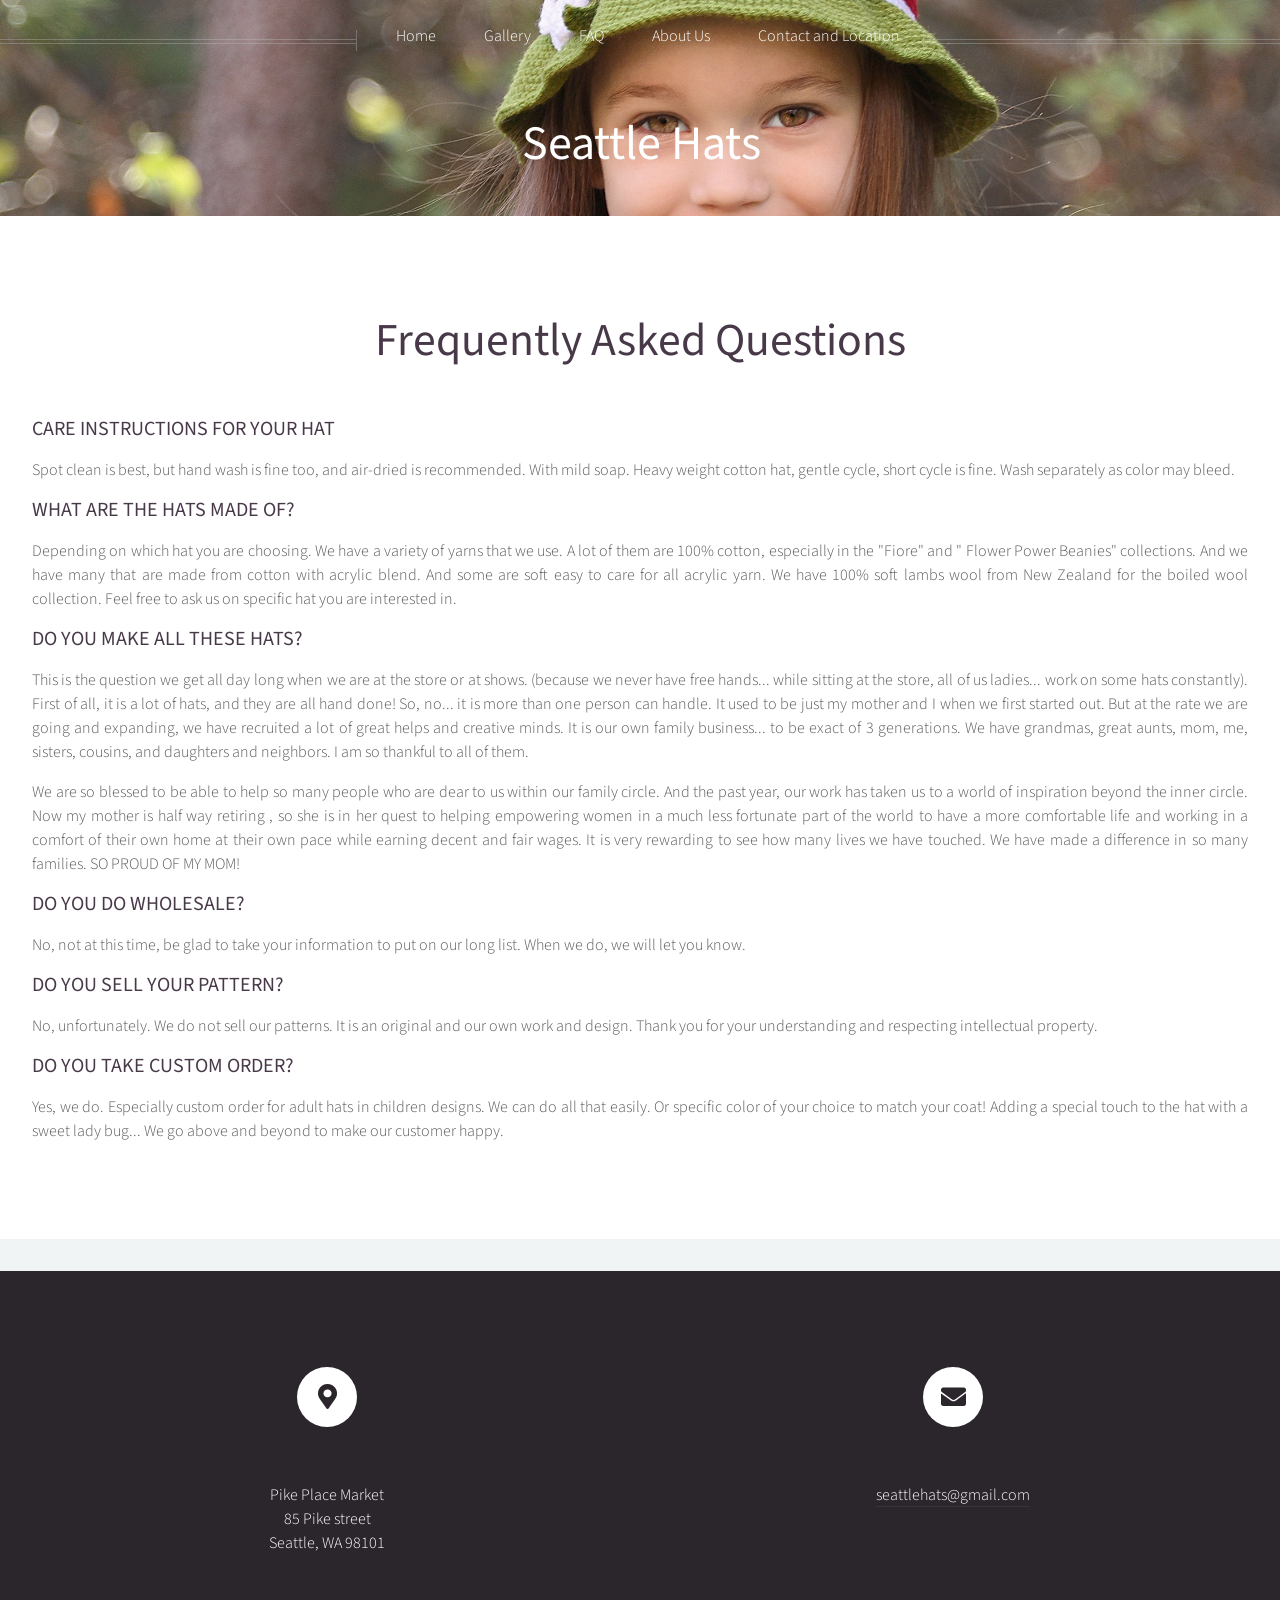
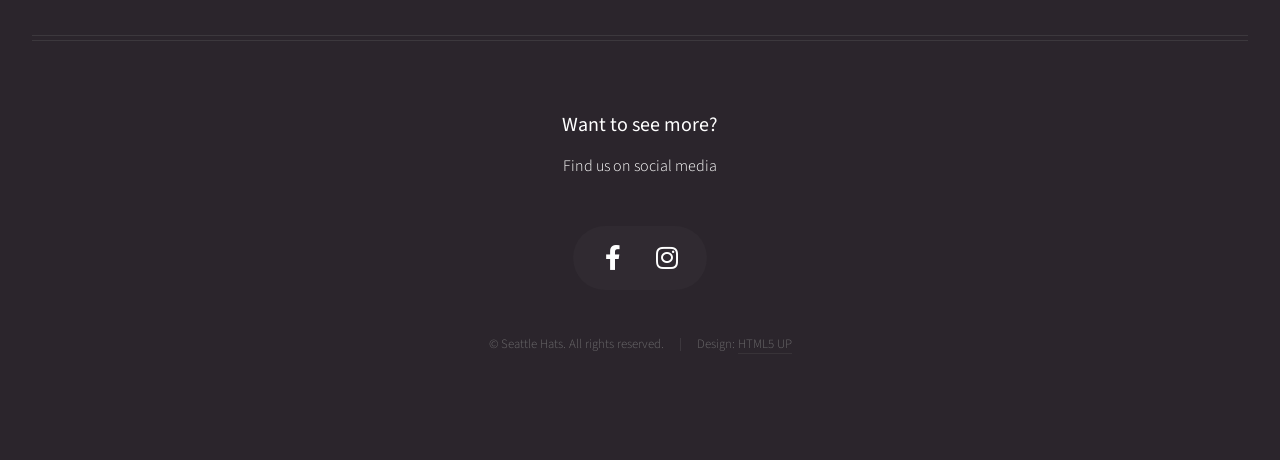
==== commit 118c3873: "fixed empty image" ====
--- a/faq.html
+++ b/faq.html
@@ -58,7 +58,6 @@
 					<header>
 						<h2><a href="#">Frequently Asked Questions</a></h2>
 					</header>
-					<a href="#" class="image featured"><img src="images/pic06.jpg" alt="" /></a>
 					<section>
 						<header>
 							<h3>CARE INSTRUCTIONS FOR YOUR HAT</h3>
